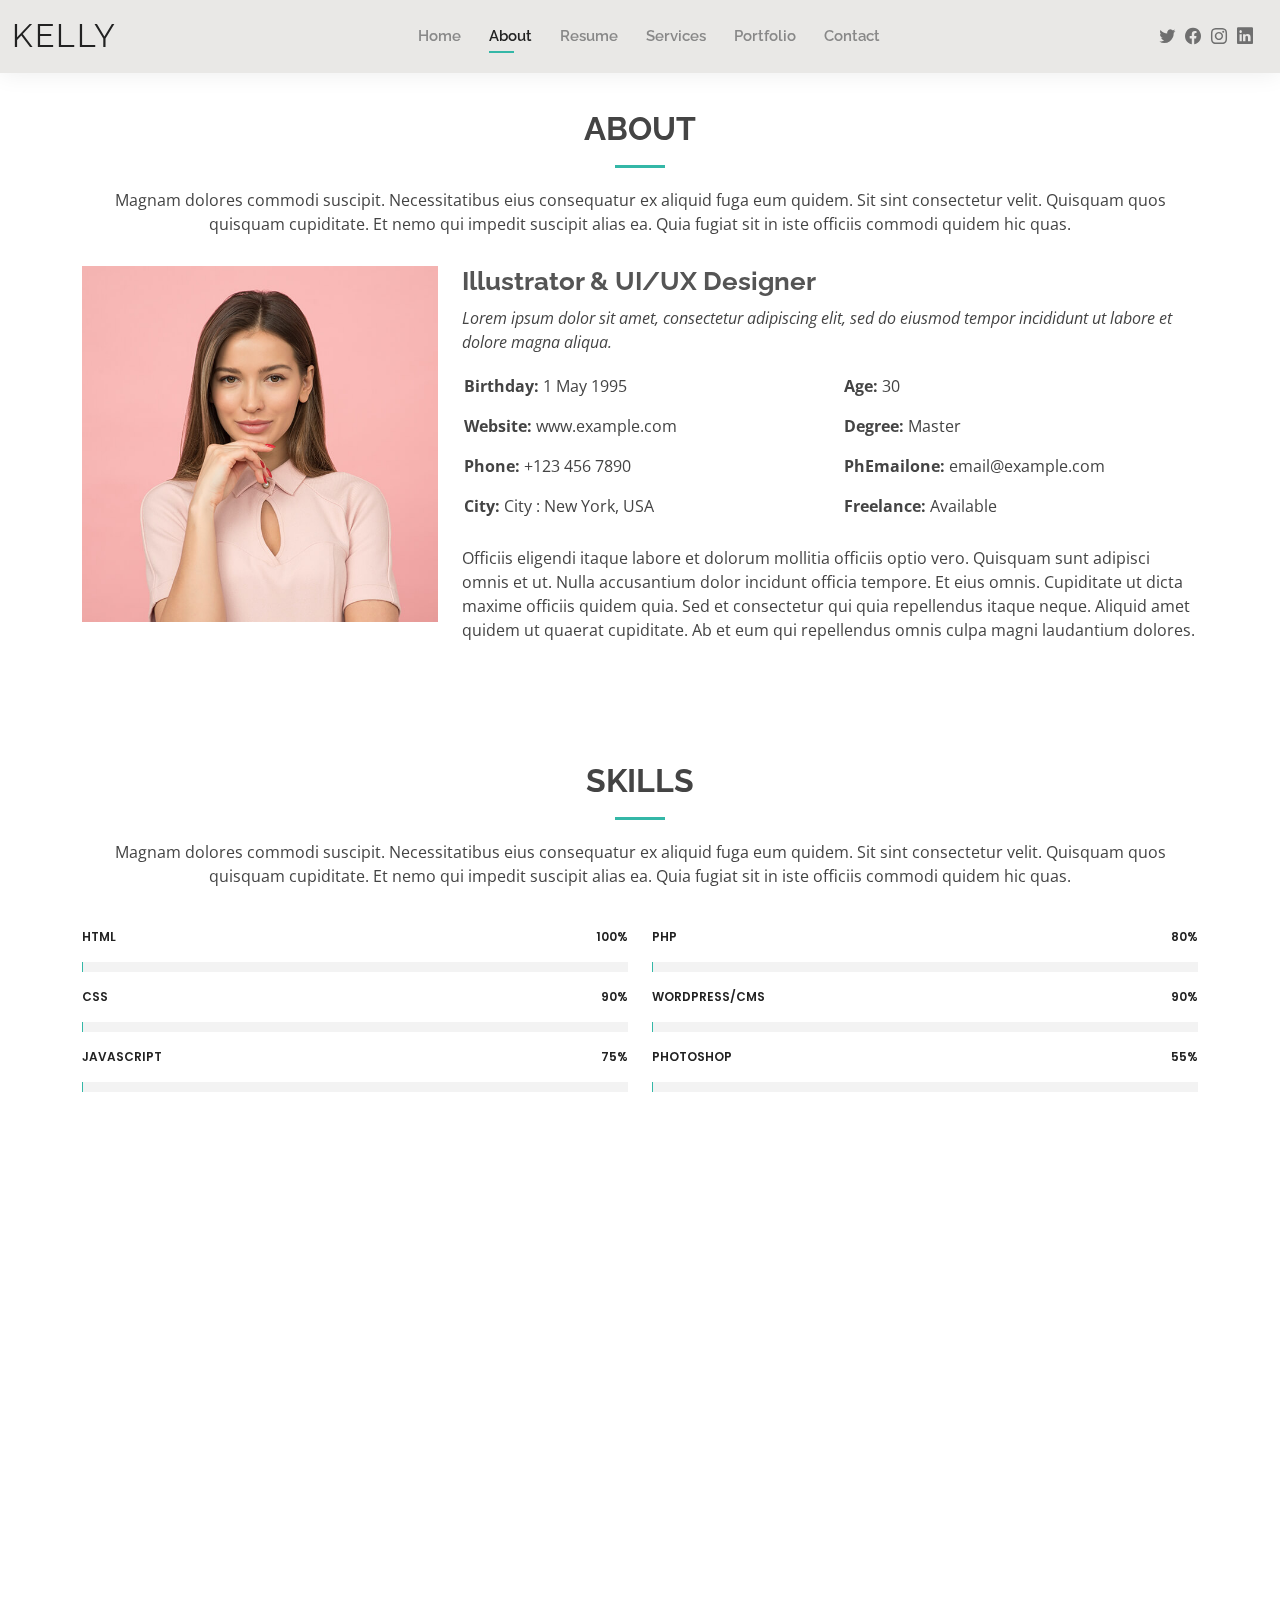
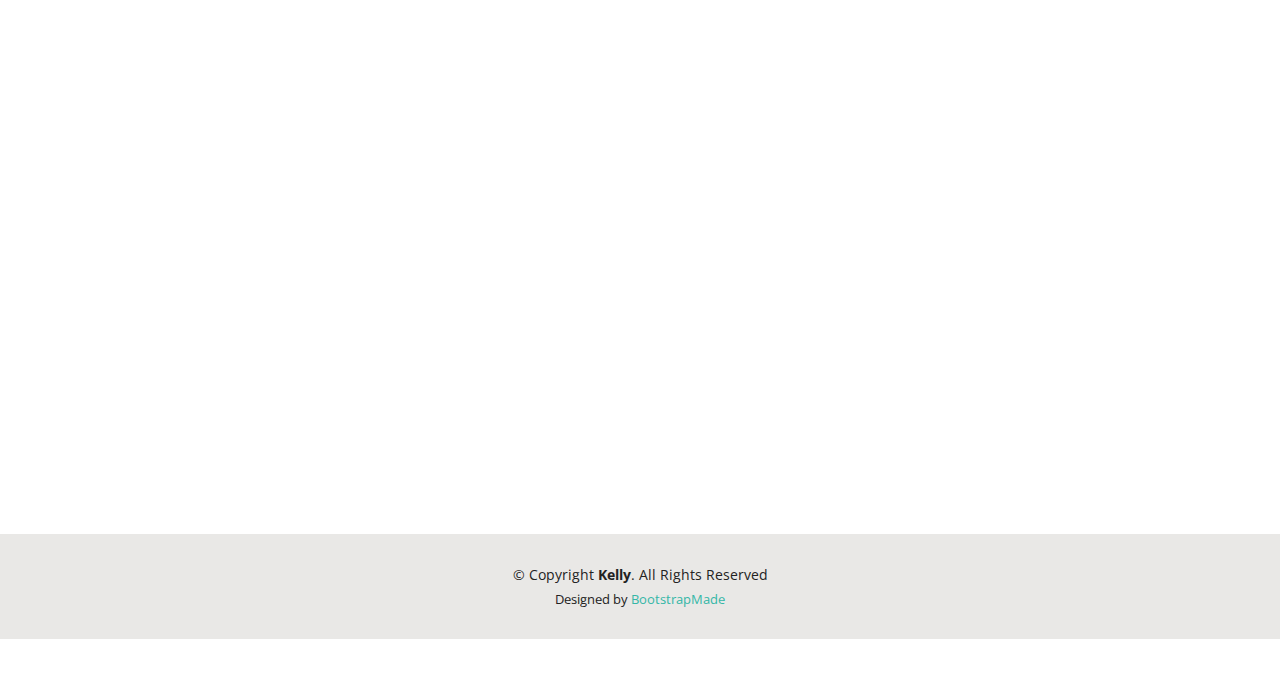
==== about.html @ 6302f12e "1" ====
<!DOCTYPE html>
<html lang="en">

<head>
  <meta charset="utf-8">
  <meta content="width=device-width, initial-scale=1.0" name="viewport">

  <title>About - Kelly Bootstrap Template</title>
  <meta content="" name="description">
  <meta content="" name="keywords">

  <!-- Favicons -->
  <link href="assets/img/favicon.png" rel="icon">
  <link href="assets/img/apple-touch-icon.png" rel="apple-touch-icon">

  <!-- Google Fonts -->
  <link href="https://fonts.googleapis.com/css?family=Open+Sans:300,300i,400,400i,600,600i,700,700i|Raleway:300,300i,400,400i,500,500i,600,600i,700,700i|Poppins:300,300i,400,400i,500,500i,600,600i,700,700i" rel="stylesheet">

  <!-- Vendor CSS Files -->
  <link href="assets/vendor/aos/aos.css" rel="stylesheet">
  <link href="assets/vendor/bootstrap/css/bootstrap.min.css" rel="stylesheet">
  <link href="assets/vendor/bootstrap-icons/bootstrap-icons.css" rel="stylesheet">
  <link href="assets/vendor/boxicons/css/boxicons.min.css" rel="stylesheet">
  <link href="assets/vendor/glightbox/css/glightbox.min.css" rel="stylesheet">
  <link href="assets/vendor/swiper/swiper-bundle.min.css" rel="stylesheet">

  <!-- Template Main CSS File -->
  <link href="assets/css/style.css" rel="stylesheet">

  <!-- =======================================================
  * Template Name: Kelly - v4.5.0
  * Template URL: https://bootstrapmade.com/kelly-free-bootstrap-cv-resume-html-template/
  * Author: BootstrapMade.com
  * License: https://bootstrapmade.com/license/
  ======================================================== -->
</head>

<body>

  <!-- ======= Header ======= -->
  <header id="header" class="fixed-top">
    <div class="container-fluid d-flex justify-content-between align-items-center">

      <h1 class="logo me-auto me-lg-0"><a href="index.html">Kelly</a></h1>
      <!-- Uncomment below if you prefer to use an image logo -->
      <!-- <a href="index.html" class="logo"><img src="assets/img/logo.png" alt="" class="img-fluid"></a>-->

      <nav id="navbar" class="navbar order-last order-lg-0">
        <ul>
          <li><a href="index.html">Home</a></li>
          <li><a class="active" href="about.html">About</a></li>
          <li><a href="resume.html">Resume</a></li>
          <li><a href="services.html">Services</a></li>
          <li><a href="portfolio.html">Portfolio</a></li>
          <li><a href="contact.html">Contact</a></li>
        </ul>
        <i class="bi bi-list mobile-nav-toggle"></i>
      </nav><!-- .navbar -->

      <div class="header-social-links">
        <a href="#" class="twitter"><i class="bi bi-twitter"></i></a>
        <a href="#" class="facebook"><i class="bi bi-facebook"></i></a>
        <a href="#" class="instagram"><i class="bi bi-instagram"></i></a>
        <a href="#" class="linkedin"><i class="bi bi-linkedin"></i></i></a>
      </div>

    </div>

  </header><!-- End Header -->

  <main id="main">

    <!-- ======= About Section ======= -->
    <section id="about" class="about">
      <div class="container" data-aos="fade-up">

        <div class="section-title">
          <h2>About</h2>
          <p>Magnam dolores commodi suscipit. Necessitatibus eius consequatur ex aliquid fuga eum quidem. Sit sint consectetur velit. Quisquam quos quisquam cupiditate. Et nemo qui impedit suscipit alias ea. Quia fugiat sit in iste officiis commodi quidem hic quas.</p>
        </div>

        <div class="row">
          <div class="col-lg-4">
            <img src="assets/img/about.jpg" class="img-fluid" alt="">
          </div>
          <div class="col-lg-8 pt-4 pt-lg-0 content">
            <h3>Illustrator &amp; UI/UX Designer</h3>
            <p class="fst-italic">
              Lorem ipsum dolor sit amet, consectetur adipiscing elit, sed do eiusmod tempor incididunt ut labore et dolore
              magna aliqua.
            </p>
            <div class="row">
              <div class="col-lg-6">
                <ul>
                  <li><i class="bi bi-rounded-right"></i> <strong>Birthday:</strong> 1 May 1995</li>
                  <li><i class="bi bi-rounded-right"></i> <strong>Website:</strong> www.example.com</li>
                  <li><i class="bi bi-rounded-right"></i> <strong>Phone:</strong> +123 456 7890</li>
                  <li><i class="bi bi-rounded-right"></i> <strong>City:</strong> City : New York, USA</li>
                </ul>
              </div>
              <div class="col-lg-6">
                <ul>
                  <li><i class="bi bi-rounded-right"></i> <strong>Age:</strong> 30</li>
                  <li><i class="bi bi-rounded-right"></i> <strong>Degree:</strong> Master</li>
                  <li><i class="bi bi-rounded-right"></i> <strong>PhEmailone:</strong> email@example.com</li>
                  <li><i class="bi bi-rounded-right"></i> <strong>Freelance:</strong> Available</li>
                </ul>
              </div>
            </div>
            <p>
              Officiis eligendi itaque labore et dolorum mollitia officiis optio vero. Quisquam sunt adipisci omnis et ut. Nulla accusantium dolor incidunt officia tempore. Et eius omnis.
              Cupiditate ut dicta maxime officiis quidem quia. Sed et consectetur qui quia repellendus itaque neque. Aliquid amet quidem ut quaerat cupiditate. Ab et eum qui repellendus omnis culpa magni laudantium dolores.
            </p>
          </div>
        </div>

      </div>
    </section><!-- End About Section -->

    <!-- ======= Skills Section ======= -->
    <section id="skills" class="skills">
      <div class="container" data-aos="fade-up">

        <div class="section-title">
          <h2>Skills</h2>
          <p>Magnam dolores commodi suscipit. Necessitatibus eius consequatur ex aliquid fuga eum quidem. Sit sint consectetur velit. Quisquam quos quisquam cupiditate. Et nemo qui impedit suscipit alias ea. Quia fugiat sit in iste officiis commodi quidem hic quas.</p>
        </div>

        <div class="row skills-content">

          <div class="col-lg-6">

            <div class="progress">
              <span class="skill">HTML <i class="val">100%</i></span>
              <div class="progress-bar-wrap">
                <div class="progress-bar" role="progressbar" aria-valuenow="100" aria-valuemin="0" aria-valuemax="100"></div>
              </div>
            </div>

            <div class="progress">
              <span class="skill">CSS <i class="val">90%</i></span>
              <div class="progress-bar-wrap">
                <div class="progress-bar" role="progressbar" aria-valuenow="90" aria-valuemin="0" aria-valuemax="100"></div>
              </div>
            </div>

            <div class="progress">
              <span class="skill">JavaScript <i class="val">75%</i></span>
              <div class="progress-bar-wrap">
                <div class="progress-bar" role="progressbar" aria-valuenow="75" aria-valuemin="0" aria-valuemax="100"></div>
              </div>
            </div>

          </div>

          <div class="col-lg-6">

            <div class="progress">
              <span class="skill">PHP <i class="val">80%</i></span>
              <div class="progress-bar-wrap">
                <div class="progress-bar" role="progressbar" aria-valuenow="80" aria-valuemin="0" aria-valuemax="100"></div>
              </div>
            </div>

            <div class="progress">
              <span class="skill">WordPress/CMS <i class="val">90%</i></span>
              <div class="progress-bar-wrap">
                <div class="progress-bar" role="progressbar" aria-valuenow="90" aria-valuemin="0" aria-valuemax="100"></div>
              </div>
            </div>

            <div class="progress">
              <span class="skill">Photoshop <i class="val">55%</i></span>
              <div class="progress-bar-wrap">
                <div class="progress-bar" role="progressbar" aria-valuenow="55" aria-valuemin="0" aria-valuemax="100"></div>
              </div>
            </div>

          </div>

        </div>

      </div>
    </section><!-- End Skills Section -->

    <!-- ======= Facts Section ======= -->
    <section id="facts" class="facts">
      <div class="container" data-aos="fade-up">

        <div class="section-title">
          <h2>Facts</h2>
          <p>Magnam dolores commodi suscipit. Necessitatibus eius consequatur ex aliquid fuga eum quidem. Sit sint consectetur velit. Quisquam quos quisquam cupiditate. Et nemo qui impedit suscipit alias ea. Quia fugiat sit in iste officiis commodi quidem hic quas.</p>
        </div>

        <div class="row counters">

          <div class="col-lg-3 col-6 text-center">
            <span data-purecounter-start="0" data-purecounter-end="232" data-purecounter-duration="1" class="purecounter"></span>
            <p>Clients</p>
          </div>

          <div class="col-lg-3 col-6 text-center">
            <span data-purecounter-start="0" data-purecounter-end="521" data-purecounter-duration="1" class="purecounter"></span>
            <p>Projects</p>
          </div>

          <div class="col-lg-3 col-6 text-center">
            <span data-purecounter-start="0" data-purecounter-end="1463" data-purecounter-duration="1" class="purecounter"></span>
            <p>Hours Of Support</p>
          </div>

          <div class="col-lg-3 col-6 text-center">
            <span data-purecounter-start="0" data-purecounter-end="15" data-purecounter-duration="1" class="purecounter"></span>
            <p>Hard Workers</p>
          </div>

        </div>

      </div>
    </section><!-- End Facts Section -->

    <!-- ======= Testimonials Section ======= -->
    <section id="testimonials" class="testimonials">
      <div class="container" data-aos="fade-up">

        <div class="section-title">
          <h2>Testimonials</h2>
          <p>Magnam dolores commodi suscipit. Necessitatibus eius consequatur ex aliquid fuga eum quidem. Sit sint consectetur velit. Quisquam quos quisquam cupiditate. Et nemo qui impedit suscipit alias ea. Quia fugiat sit in iste officiis commodi quidem hic quas.</p>
        </div>

        <div class="testimonials-slider swiper" data-aos="fade-up" data-aos-delay="100">
          <div class="swiper-wrapper">

            <div class="swiper-slide">
              <div class="testimonial-item">
                <img src="assets/img/testimonials/testimonials-1.jpg" class="testimonial-img" alt="">
                <h3>Saul Goodman</h3>
                <h4>Ceo &amp; Founder</h4>
                <p>
                  <i class="bx bxs-quote-alt-left quote-icon-left"></i>
                  Proin iaculis purus consequat sem cure digni ssim donec porttitora entum suscipit rhoncus. Accusantium quam, ultricies eget id, aliquam eget nibh et. Maecen aliquam, risus at semper.
                  <i class="bx bxs-quote-alt-right quote-icon-right"></i>
                </p>
              </div>
            </div><!-- End testimonial item -->

            <div class="swiper-slide">
              <div class="testimonial-item">
                <img src="assets/img/testimonials/testimonials-2.jpg" class="testimonial-img" alt="">
                <h3>Sara Wilsson</h3>
                <h4>Designer</h4>
                <p>
                  <i class="bx bxs-quote-alt-left quote-icon-left"></i>
                  Export tempor illum tamen malis malis eram quae irure esse labore quem cillum quid cillum eram malis quorum velit fore eram velit sunt aliqua noster fugiat irure amet legam anim culpa.
                  <i class="bx bxs-quote-alt-right quote-icon-right"></i>
                </p>
              </div>
            </div><!-- End testimonial item -->

            <div class="swiper-slide">
              <div class="testimonial-item">
                <img src="assets/img/testimonials/testimonials-3.jpg" class="testimonial-img" alt="">
                <h3>Jena Karlis</h3>
                <h4>Store Owner</h4>
                <p>
                  <i class="bx bxs-quote-alt-left quote-icon-left"></i>
                  Enim nisi quem export duis labore cillum quae magna enim sint quorum nulla quem veniam duis minim tempor labore quem eram duis noster aute amet eram fore quis sint minim.
                  <i class="bx bxs-quote-alt-right quote-icon-right"></i>
                </p>
              </div>
            </div><!-- End testimonial item -->

            <div class="swiper-slide">
              <div class="testimonial-item">
                <img src="assets/img/testimonials/testimonials-4.jpg" class="testimonial-img" alt="">
                <h3>Matt Brandon</h3>
                <h4>Freelancer</h4>
                <p>
                  <i class="bx bxs-quote-alt-left quote-icon-left"></i>
                  Fugiat enim eram quae cillum dolore dolor amet nulla culpa multos export minim fugiat minim velit minim dolor enim duis veniam ipsum anim magna sunt elit fore quem dolore labore illum veniam.
                  <i class="bx bxs-quote-alt-right quote-icon-right"></i>
                </p>
              </div>
            </div><!-- End testimonial item -->

            <div class="swiper-slide">
              <div class="testimonial-item">
                <img src="assets/img/testimonials/testimonials-5.jpg" class="testimonial-img" alt="">
                <h3>John Larson</h3>
                <h4>Entrepreneur</h4>
                <p>
                  <i class="bx bxs-quote-alt-left quote-icon-left"></i>
                  Quis quorum aliqua sint quem legam fore sunt eram irure aliqua veniam tempor noster veniam enim culpa labore duis sunt culpa nulla illum cillum fugiat legam esse veniam culpa fore nisi cillum quid.
                  <i class="bx bxs-quote-alt-right quote-icon-right"></i>
                </p>
              </div>
            </div><!-- End testimonial item -->

          </div>
          <div class="swiper-pagination"></div>
        </div>

      </div>
    </section><!-- End Testimonials Section -->

  </main><!-- End #main -->

  <!-- ======= Footer ======= -->
  <footer id="footer">
    <div class="container">
      <div class="copyright">
        &copy; Copyright <strong><span>Kelly</span></strong>. All Rights Reserved
      </div>
      <div class="credits">
        <!-- All the links in the footer should remain intact. -->
        <!-- You can delete the links only if you purchased the pro version. -->
        <!-- Licensing information: https://bootstrapmade.com/license/ -->
        <!-- Purchase the pro version with working PHP/AJAX contact form: https://bootstrapmade.com/kelly-free-bootstrap-cv-resume-html-template/ -->
        Designed by <a href="https://bootstrapmade.com/">BootstrapMade</a>
      </div>
    </div>
  </footer><!-- End  Footer -->

  <div id="preloader"></div>
  <a href="#" class="back-to-top d-flex align-items-center justify-content-center"><i class="bi bi-arrow-up-short"></i></a>

  <!-- Vendor JS Files -->
  <script src="assets/vendor/aos/aos.js"></script>
  <script src="assets/vendor/bootstrap/js/bootstrap.bundle.min.js"></script>
  <script src="assets/vendor/glightbox/js/glightbox.min.js"></script>
  <script src="assets/vendor/isotope-layout/isotope.pkgd.min.js"></script>
  <script src="assets/vendor/php-email-form/validate.js"></script>
  <script src="assets/vendor/purecounter/purecounter.js"></script>
  <script src="assets/vendor/swiper/swiper-bundle.min.js"></script>
  <script src="assets/vendor/waypoints/noframework.waypoints.js"></script>

  <!-- Template Main JS File -->
  <script src="assets/js/main.js"></script>

</body>

</html>
---- assets/css/style.css ----
/**
* Template Name: Kelly - v4.5.0
* Template URL: https://bootstrapmade.com/kelly-free-bootstrap-cv-resume-html-template/
* Author: BootstrapMade.com
* License: https://bootstrapmade.com/license/
*/

/*--------------------------------------------------------------
# General
--------------------------------------------------------------*/
body {
  font-family: "Open Sans", sans-serif;
  color: #444444;
}

a {
  color: #34b7a7;
  text-decoration: none;
}

a:hover {
  color: #51cdbe;
  text-decoration: none;
}

h1, h2, h3, h4, h5, h6 {
  font-family: "Raleway", sans-serif;
}

#main {
  margin-top: 50px;
}
@media (max-width: 992px) {
  #main {
    margin-top: 30px;
  }
}

/*--------------------------------------------------------------
# Preloader
--------------------------------------------------------------*/
#preloader {
  position: fixed;
  top: 0;
  left: 0;
  right: 0;
  bottom: 0;
  z-index: 9999;
  overflow: hidden;
  background: #fff;
}

#preloader:before {
  content: "";
  position: fixed;
  top: calc(50% - 30px);
  left: calc(50% - 30px);
  border: 6px solid #34b7a7;
  border-top-color: #dcf5f2;
  border-radius: 50%;
  width: 60px;
  height: 60px;
  -webkit-animation: animate-preloader 1s linear infinite;
  animation: animate-preloader 1s linear infinite;
}

@-webkit-keyframes animate-preloader {
  0% {
    transform: rotate(0deg);
  }
  100% {
    transform: rotate(360deg);
  }
}

@keyframes animate-preloader {
  0% {
    transform: rotate(0deg);
  }
  100% {
    transform: rotate(360deg);
  }
}
/*--------------------------------------------------------------
# Back to top button
--------------------------------------------------------------*/
.back-to-top {
  position: fixed;
  visibility: hidden;
  opacity: 0;
  right: 15px;
  bottom: 15px;
  z-index: 996;
  background: #34b7a7;
  width: 40px;
  height: 40px;
  border-radius: 50px;
  transition: all 0.4s;
}
.back-to-top i {
  font-size: 24px;
  color: #fff;
  line-height: 0;
}
.back-to-top:hover {
  background: #49cbbb;
  color: #fff;
}
.back-to-top.active {
  visibility: visible;
  opacity: 1;
}

/*--------------------------------------------------------------
# Header
--------------------------------------------------------------*/
#header {
  background: #e9e8e6;
  box-shadow: 0px 0px 25px 0 rgba(0, 0, 0, 0.08);
  z-index: 997;
  padding: 15px 0;
}
#header .logo {
  font-size: 32px;
  margin: 0;
  padding: 0;
  line-height: 1;
  font-weight: 400;
  letter-spacing: 2px;
  text-transform: uppercase;
}
#header .logo a {
  color: #222222;
}
#header .logo img {
  max-height: 40px;
}
@media (max-width: 992px) {
  #header .logo {
    font-size: 28px;
  }
}

/*--------------------------------------------------------------
# Header Social Links
--------------------------------------------------------------*/
.header-social-links {
  padding-right: 15px;
}
.header-social-links a {
  color: #6f6f6f;
  padding-left: 6px;
  display: inline-block;
  line-height: 0px;
  transition: 0.3s;
  font-size: 16px;
}
.header-social-links a:hover {
  color: #34b7a7;
}

/*--------------------------------------------------------------
# Navigation Menu
--------------------------------------------------------------*/
/**
* Desktop Navigation 
*/
.navbar {
  padding: 0;
}
.navbar ul {
  margin: 0;
  padding: 0;
  display: flex;
  list-style: none;
  align-items: center;
}
.navbar li {
  position: relative;
  padding: 10px 0 10px 28px;
}
.navbar a, .navbar a:focus {
  display: flex;
  align-items: center;
  justify-content: space-between;
  font-family: "Raleway", sans-serif;
  font-size: 15px;
  font-weight: 600;
  color: #888888;
  white-space: nowrap;
  transition: 0.3s;
  position: relative;
}
.navbar a i, .navbar a:focus i {
  font-size: 12px;
  line-height: 0;
  margin-left: 5px;
}
.navbar > ul > li > a:before {
  content: "";
  position: absolute;
  width: 0;
  height: 2px;
  bottom: -5px;
  left: 0;
  background-color: #34b7a7;
  visibility: hidden;
  width: 0px;
  transition: all 0.3s ease-in-out 0s;
}
.navbar a:hover:before, .navbar li:hover > a:before, .navbar .active:before {
  visibility: visible;
  width: 25px;
}
.navbar a:hover, .navbar .active, .navbar .active:focus, .navbar li:hover > a {
  color: #222222;
}
.navbar .dropdown ul {
  display: block;
  position: absolute;
  left: 14px;
  top: calc(100% + 30px);
  margin: 0;
  padding: 10px 0;
  z-index: 99;
  opacity: 0;
  visibility: hidden;
  background: #fff;
  box-shadow: 0px 0px 30px rgba(127, 137, 161, 0.25);
  transition: 0.3s;
  border-radius: 4px;
}
.navbar .dropdown ul li {
  min-width: 200px;
  padding: 0;
}
.navbar .dropdown ul a {
  padding: 10px 20px;
  font-size: 15px;
  text-transform: none;
  font-weight: 600;
}
.navbar .dropdown ul a i {
  font-size: 12px;
}
.navbar .dropdown ul a:hover, .navbar .dropdown ul .active:hover, .navbar .dropdown ul li:hover > a {
  color: #34b7a7;
}
.navbar .dropdown:hover > ul {
  opacity: 1;
  top: 100%;
  visibility: visible;
}
.navbar .dropdown .dropdown ul {
  top: 0;
  left: calc(100% - 30px);
  visibility: hidden;
}
.navbar .dropdown .dropdown:hover > ul {
  opacity: 1;
  top: 0;
  left: 100%;
  visibility: visible;
}
@media (max-width: 1366px) {
  .navbar .dropdown .dropdown ul {
    left: -90%;
  }
  .navbar .dropdown .dropdown:hover > ul {
    left: -100%;
  }
}

/**
* Mobile Navigation 
*/
.mobile-nav-toggle {
  color: #222222;
  font-size: 28px;
  cursor: pointer;
  display: none;
  line-height: 0;
  transition: 0.5s;
}
.mobile-nav-toggle.bi-x {
  color: #fff;
}

@media (max-width: 991px) {
  .mobile-nav-toggle {
    display: block;
  }

  .navbar ul {
    display: none;
  }
}
.navbar-mobile {
  position: fixed;
  overflow: hidden;
  top: 0;
  right: 0;
  left: 0;
  bottom: 0;
  background: rgba(9, 9, 9, 0.9);
  transition: 0.3s;
  z-index: 999;
}
.navbar-mobile .mobile-nav-toggle {
  position: absolute;
  top: 15px;
  right: 15px;
}
.navbar-mobile ul {
  display: block;
  position: absolute;
  top: 55px;
  right: 15px;
  bottom: 15px;
  left: 15px;
  padding: 10px 0;
  border-radius: 10px;
  background-color: #fff;
  overflow-y: auto;
  transition: 0.3s;
}
.navbar-mobile a, .navbar-mobile a:focus {
  font-size: 15px;
  padding-right: 15px;
  color: #222222;
}
.navbar-mobile a:hover, .navbar-mobile .active, .navbar-mobile li:hover > a {
  color: #34b7a7;
}
.navbar-mobile .getstarted, .navbar-mobile .getstarted:focus {
  margin: 15px;
}
.navbar-mobile .dropdown ul {
  position: static;
  display: none;
  margin: 10px 20px;
  padding: 10px 0;
  z-index: 99;
  opacity: 1;
  visibility: visible;
  background: #fff;
  box-shadow: 0px 0px 30px rgba(127, 137, 161, 0.25);
}
.navbar-mobile .dropdown ul li {
  min-width: 200px;
}
.navbar-mobile .dropdown ul a {
  padding: 10px 20px;
}
.navbar-mobile .dropdown ul a i {
  font-size: 12px;
}
.navbar-mobile .dropdown ul a:hover, .navbar-mobile .dropdown ul .active:hover, .navbar-mobile .dropdown ul li:hover > a {
  color: #34b7a7;
}
.navbar-mobile .dropdown > .dropdown-active {
  display: block;
}

/*--------------------------------------------------------------
# Hero Section
--------------------------------------------------------------*/
#hero {
  width: 100%;
  height: 100vh;
  background: url("../img/hero-bg.jpg") top right;
  background-size: cover;
}
#hero .container {
  padding-top: 70px;
  position: relative;
}
@media (max-width: 992px) {
  #hero .container {
    padding-top: 58px;
  }
}
#hero h1 {
  margin: 0;
  font-size: 48px;
  font-weight: 700;
  line-height: 56px;
  color: #222222;
}
#hero h2 {
  color: #6f6f6f;
  margin: 10px 0 0 0;
  font-size: 22px;
}
#hero .btn-about {
  font-family: "Raleway", sans-serif;
  text-transform: uppercase;
  font-weight: 600;
  font-size: 12px;
  letter-spacing: 1px;
  display: inline-block;
  padding: 12px 40px;
  border-radius: 50px;
  transition: 0.5s;
  margin-top: 30px;
  color: #fff;
  background: #34b7a7;
}
#hero .btn-about:hover {
  background: #3dc8b7;
}
@media (min-width: 1024px) {
  #hero {
    background-attachment: fixed;
  }
}
@media (max-width: 992px) {
  #hero:before {
    content: "";
    background: rgba(255, 255, 255, 0.8);
    position: absolute;
    bottom: 0;
    top: 0;
    left: 0;
    right: 0;
  }
  #hero h1 {
    font-size: 28px;
    line-height: 36px;
  }
  #hero h2 {
    font-size: 18px;
    line-height: 24px;
  }
}

/*--------------------------------------------------------------
# Sections General
--------------------------------------------------------------*/
section {
  padding: 60px 0;
}

.section-bg {
  background-color: #e7f8f6;
}

.section-title {
  text-align: center;
  padding-bottom: 30px;
}
.section-title h2 {
  font-size: 32px;
  font-weight: bold;
  text-transform: uppercase;
  margin-bottom: 20px;
  padding-bottom: 20px;
  position: relative;
}
.section-title h2::after {
  content: "";
  position: absolute;
  display: block;
  width: 50px;
  height: 3px;
  background: #34b7a7;
  bottom: 0;
  left: calc(50% - 25px);
}
.section-title p {
  margin-bottom: 0;
}

/*--------------------------------------------------------------
# Cta
--------------------------------------------------------------*/
.cta {
  background: linear-gradient(rgba(0, 0, 0, 0.6), rgba(0, 0, 0, 0.6)), url("../img/bg-1.jpg") fixed center center;
  background-size: cover;
  padding: 80px 0;
}
.cta h3 {
  color: #fff;
  font-size: 28px;
  font-weight: 700;
}
.cta p {
  color: #fff;
}
.cta .cta-btn {
  font-family: "Raleway", sans-serif;
  text-transform: uppercase;
  font-weight: 500;
  font-size: 16px;
  letter-spacing: 1px;
  display: inline-block;
  padding: 8px 20px;
  border-radius: 2px;
  transition: 0.5s;
  margin: 10px;
  border: 2px solid #fff;
  color: #fff;
}
.cta .cta-btn:hover {
  background: #34b7a7;
  border: 2px solid #34b7a7;
}
@media (max-width: 1024px) {
  .cta {
    background-attachment: scroll;
  }
}
@media (min-width: 769px) {
  .cta .cta-btn-container {
    display: flex;
    align-items: center;
    justify-content: flex-end;
  }
}

/*--------------------------------------------------------------
# About
--------------------------------------------------------------*/
.about .content h3 {
  font-weight: 700;
  font-size: 26px;
  color: #555555;
}
.about .content ul {
  list-style: none;
  padding: 0;
}
.about .content ul li {
  padding-bottom: 10px;
}
.about .content ul i {
  font-size: 20px;
  padding-right: 2px;
  color: #34b7a7;
}
.about .content p:last-child {
  margin-bottom: 0;
}

/*--------------------------------------------------------------
# Skills
--------------------------------------------------------------*/
.skills .progress {
  height: 60px;
  display: block;
  background: none;
  border-radius: 0;
}
.skills .progress .skill {
  padding: 10px 0;
  margin: 0 0 6px 0;
  text-transform: uppercase;
  display: block;
  font-weight: 600;
  font-family: "Poppins", sans-serif;
  color: #222222;
}
.skills .progress .skill .val {
  float: right;
  font-style: normal;
}
.skills .progress-bar-wrap {
  background: #f3f3f3;
}
.skills .progress-bar {
  width: 1px;
  height: 10px;
  transition: 0.9s;
  background-color: #34b7a7;
}

/*--------------------------------------------------------------
# Facts
--------------------------------------------------------------*/
.facts .counters span {
  font-size: 48px;
  display: block;
  color: #34b7a7;
}
.facts .counters p {
  padding: 0;
  margin: 0 0 20px 0;
  font-family: "Raleway", sans-serif;
  font-size: 14px;
}

/*--------------------------------------------------------------
# Testimonials
--------------------------------------------------------------*/
.testimonials .section-header {
  margin-bottom: 40px;
}
.testimonials .testimonials-carousel, .testimonials .testimonials-slider {
  overflow: hidden;
}
.testimonials .testimonial-item {
  text-align: center;
}
.testimonials .testimonial-item .testimonial-img {
  width: 120px;
  border-radius: 50%;
  border: 4px solid #fff;
  margin: 0 auto;
}
.testimonials .testimonial-item h3 {
  font-size: 20px;
  font-weight: bold;
  margin: 10px 0 5px 0;
  color: #111;
}
.testimonials .testimonial-item h4 {
  font-size: 14px;
  color: #999;
  margin: 0 0 15px 0;
}
.testimonials .testimonial-item .quote-icon-left, .testimonials .testimonial-item .quote-icon-right {
  color: #c8efea;
  font-size: 26px;
}
.testimonials .testimonial-item .quote-icon-left {
  display: inline-block;
  left: -5px;
  position: relative;
}
.testimonials .testimonial-item .quote-icon-right {
  display: inline-block;
  right: -5px;
  position: relative;
  top: 10px;
}
.testimonials .testimonial-item p {
  font-style: italic;
  margin: 0 auto 15px auto;
}
@media (min-width: 992px) {
  .testimonials .testimonial-item p {
    width: 80%;
  }
}
.testimonials .swiper-pagination {
  margin-top: 20px;
  position: relative;
}
.testimonials .swiper-pagination .swiper-pagination-bullet {
  width: 12px;
  height: 12px;
  background-color: #fff;
  opacity: 1;
  border: 1px solid #34b7a7;
}
.testimonials .swiper-pagination .swiper-pagination-bullet-active {
  background-color: #34b7a7;
}

/*--------------------------------------------------------------
# Resume
--------------------------------------------------------------*/
.resume .resume-title {
  font-size: 26px;
  font-weight: 400;
  margin-top: 20px;
  margin-bottom: 20px;
  color: #222222;
}
.resume .resume-item {
  padding: 0 0 20px 20px;
  margin-top: -2px;
  border-left: 2px solid #34b7a7;
  position: relative;
}
.resume .resume-item h4 {
  line-height: 18px;
  font-size: 18px;
  font-weight: 600;
  font-family: "Poppins", sans-serif;
  color: #1d685f;
  margin-bottom: 10px;
}
.resume .resume-item h5 {
  font-size: 16px;
  background: #effbf9;
  padding: 5px 15px;
  display: inline-block;
  font-weight: 600;
  margin-bottom: 10px;
  color: #34b7a7;
}
.resume .resume-item ul {
  padding-left: 20px;
}
.resume .resume-item ul li {
  padding-bottom: 10px;
}
.resume .resume-item:last-child {
  padding-bottom: 0;
}
.resume .resume-item::before {
  content: "";
  position: absolute;
  width: 16px;
  height: 16px;
  border-radius: 50px;
  left: -9px;
  top: 0;
  background: #fff;
  border: 2px solid #34b7a7;
}

/*--------------------------------------------------------------
# Services
--------------------------------------------------------------*/
.services .icon-box {
  text-align: center;
  padding: 70px 20px 80px 20px;
  transition: all ease-in-out 0.3s;
  background: #fff;
  box-shadow: 0px 0 35px 0 rgba(0, 0, 0, 0.08);
}
.services .icon-box .icon {
  margin: 0 auto;
  width: 100px;
  height: 100px;
  display: flex;
  align-items: center;
  justify-content: center;
  transition: ease-in-out 0.3s;
  position: relative;
}
.services .icon-box .icon i {
  font-size: 36px;
  transition: 0.5s;
  position: relative;
}
.services .icon-box .icon svg {
  position: absolute;
  top: 0;
  left: 0;
}
.services .icon-box .icon svg path {
  transition: 0.5s;
  fill: #f5f5f5;
}
.services .icon-box h4 {
  font-weight: 600;
  margin: 10px 0 15px 0;
  font-size: 22px;
}
.services .icon-box h4 a {
  color: #222222;
  transition: ease-in-out 0.3s;
}
.services .icon-box p {
  line-height: 24px;
  font-size: 14px;
  margin-bottom: 0;
}
.services .iconbox-blue i {
  color: #47aeff;
}
.services .iconbox-blue:hover .icon i {
  color: #fff;
}
.services .iconbox-blue:hover .icon path {
  fill: #47aeff;
}
.services .iconbox-orange i {
  color: #ffa76e;
}
.services .iconbox-orange:hover .icon i {
  color: #fff;
}
.services .iconbox-orange:hover .icon path {
  fill: #ffa76e;
}
.services .iconbox-pink i {
  color: #e80368;
}
.services .iconbox-pink:hover .icon i {
  color: #fff;
}
.services .iconbox-pink:hover .icon path {
  fill: #e80368;
}
.services .iconbox-yellow i {
  color: #ffbb2c;
}
.services .iconbox-yellow:hover .icon i {
  color: #fff;
}
.services .iconbox-yellow:hover .icon path {
  fill: #ffbb2c;
}
.services .iconbox-red i {
  color: #ff5828;
}
.services .iconbox-red:hover .icon i {
  color: #fff;
}
.services .iconbox-red:hover .icon path {
  fill: #ff5828;
}
.services .iconbox-teal i {
  color: #11dbcf;
}
.services .iconbox-teal:hover .icon i {
  color: #fff;
}
.services .iconbox-teal:hover .icon path {
  fill: #11dbcf;
}

/*--------------------------------------------------------------
# Portfolio
--------------------------------------------------------------*/
.portfolio .portfolio-item {
  margin-bottom: 30px;
}
.portfolio #portfolio-flters {
  padding: 0;
  margin: 0 auto 20px auto;
  list-style: none;
  text-align: center;
}
.portfolio #portfolio-flters li {
  cursor: pointer;
  display: inline-block;
  padding: 8px 16px 10px 16px;
  font-size: 13px;
  font-weight: 500;
  line-height: 1;
  text-transform: uppercase;
  color: #444444;
  margin-bottom: 5px;
  transition: all 0.3s ease-in-out;
  border-radius: 50px;
}
.portfolio #portfolio-flters li:hover, .portfolio #portfolio-flters li.filter-active {
  color: #fff;
  background: #34b7a7;
}
.portfolio #portfolio-flters li:last-child {
  margin-right: 0;
}
.portfolio .portfolio-wrap {
  transition: 0.3s;
  position: relative;
  overflow: hidden;
  z-index: 1;
  background: rgba(34, 34, 34, 0.6);
}
.portfolio .portfolio-wrap::before {
  content: "";
  background: rgba(34, 34, 34, 0.6);
  position: absolute;
  left: 0;
  right: 0;
  top: 0;
  bottom: 0;
  transition: all ease-in-out 0.3s;
  z-index: 2;
  opacity: 0;
}
.portfolio .portfolio-wrap img {
  transition: all ease-in-out 0.3s;
}
.portfolio .portfolio-wrap .portfolio-info {
  opacity: 0;
  position: absolute;
  top: 0;
  left: 0;
  right: 0;
  bottom: 0;
  z-index: 3;
  transition: all ease-in-out 0.3s;
  display: flex;
  flex-direction: column;
  justify-content: flex-end;
  align-items: flex-start;
  padding: 20px;
}
.portfolio .portfolio-wrap .portfolio-info h4 {
  font-size: 20px;
  color: #fff;
  font-weight: 600;
}
.portfolio .portfolio-wrap .portfolio-info p {
  color: rgba(255, 255, 255, 0.7);
  font-size: 14px;
  text-transform: uppercase;
  padding: 0;
  margin: 0;
  font-style: italic;
}
.portfolio .portfolio-wrap .portfolio-links {
  text-align: center;
  z-index: 4;
}
.portfolio .portfolio-wrap .portfolio-links a {
  color: #fff;
  margin: 0 5px 0 0;
  font-size: 28px;
  display: inline-block;
  transition: 0.3s;
}
.portfolio .portfolio-wrap .portfolio-links a:hover {
  color: #78d9cd;
}
.portfolio .portfolio-wrap:hover::before {
  opacity: 1;
}
.portfolio .portfolio-wrap:hover img {
  transform: scale(1.2);
}
.portfolio .portfolio-wrap:hover .portfolio-info {
  opacity: 1;
}

/*--------------------------------------------------------------
# Portfolio Details
--------------------------------------------------------------*/
.portfolio-details {
  padding-top: 0;
}
.portfolio-details .portfolio-details-slider img {
  width: 100%;
}
.portfolio-details .portfolio-details-slider .swiper-pagination {
  margin-top: 20px;
  position: relative;
}
.portfolio-details .portfolio-details-slider .swiper-pagination .swiper-pagination-bullet {
  width: 12px;
  height: 12px;
  background-color: #fff;
  opacity: 1;
  border: 1px solid #34b7a7;
}
.portfolio-details .portfolio-details-slider .swiper-pagination .swiper-pagination-bullet-active {
  background-color: #34b7a7;
}
.portfolio-details .portfolio-info {
  padding: 30px;
  box-shadow: 0px 0 30px rgba(34, 34, 34, 0.08);
}
.portfolio-details .portfolio-info h3 {
  font-size: 22px;
  font-weight: 700;
  margin-bottom: 20px;
  padding-bottom: 20px;
  border-bottom: 1px solid #eee;
}
.portfolio-details .portfolio-info ul {
  list-style: none;
  padding: 0;
  font-size: 15px;
}
.portfolio-details .portfolio-info ul li + li {
  margin-top: 10px;
}
.portfolio-details .portfolio-description {
  padding-top: 30px;
}
.portfolio-details .portfolio-description h2 {
  font-size: 26px;
  font-weight: 700;
  margin-bottom: 20px;
}
.portfolio-details .portfolio-description p {
  padding: 0;
}

/*--------------------------------------------------------------
# Contact
--------------------------------------------------------------*/
.contact .info {
  width: 100%;
  background: #fff;
}
.contact .info i {
  font-size: 20px;
  color: #34b7a7;
  float: left;
  width: 44px;
  height: 44px;
  background: #effbf9;
  display: flex;
  justify-content: center;
  align-items: center;
  border-radius: 50px;
  transition: all 0.3s ease-in-out;
}
.contact .info h4 {
  padding: 0 0 0 60px;
  font-size: 22px;
  font-weight: 600;
  margin-bottom: 5px;
  color: #222222;
}
.contact .info p {
  padding: 0 0 0 60px;
  margin-bottom: 0;
  font-size: 14px;
  color: #555555;
}
.contact .info .email, .contact .info .phone {
  margin-top: 40px;
}
.contact .info .email:hover i, .contact .info .address:hover i, .contact .info .phone:hover i {
  background: #34b7a7;
  color: #fff;
}
.contact .php-email-form {
  width: 100%;
  background: #fff;
}
.contact .php-email-form .form-group {
  padding-bottom: 8px;
}
.contact .php-email-form .error-message {
  display: none;
  color: #fff;
  background: #ed3c0d;
  text-align: center;
  padding: 15px;
  font-weight: 600;
}
.contact .php-email-form .sent-message {
  display: none;
  color: #fff;
  background: #18d26e;
  text-align: center;
  padding: 15px;
  font-weight: 600;
}
.contact .php-email-form .loading {
  display: none;
  background: #fff;
  text-align: center;
  padding: 15px;
}
.contact .php-email-form .loading:before {
  content: "";
  display: inline-block;
  border-radius: 50%;
  width: 24px;
  height: 24px;
  margin: 0 10px -6px 0;
  border: 3px solid #18d26e;
  border-top-color: #eee;
  -webkit-animation: animate-loading 1s linear infinite;
  animation: animate-loading 1s linear infinite;
}
.contact .php-email-form input, .contact .php-email-form textarea {
  border-radius: 4px;
  box-shadow: none;
  font-size: 14px;
}
.contact .php-email-form input:focus, .contact .php-email-form textarea:focus {
  border-color: #34b7a7;
}
.contact .php-email-form input {
  height: 44px;
}
.contact .php-email-form textarea {
  padding: 10px 12px;
}
.contact .php-email-form button[type=submit] {
  background: #34b7a7;
  border: 0;
  padding: 10px 30px 12px 30px;
  color: #fff;
  transition: 0.4s;
  border-radius: 50px;
}
.contact .php-email-form button[type=submit]:hover {
  background: #3dc8b7;
}
@-webkit-keyframes animate-loading {
  0% {
    transform: rotate(0deg);
  }
  100% {
    transform: rotate(360deg);
  }
}
@keyframes animate-loading {
  0% {
    transform: rotate(0deg);
  }
  100% {
    transform: rotate(360deg);
  }
}

/*--------------------------------------------------------------
# Footer
--------------------------------------------------------------*/
#footer {
  background: #e9e8e6;
  padding: 30px 0;
  color: #222222;
  font-size: 14px;
  text-align: center;
}
#footer .credits {
  padding-top: 5px;
  font-size: 13px;
}
#footer .credits a {
  color: #34b7a7;
}
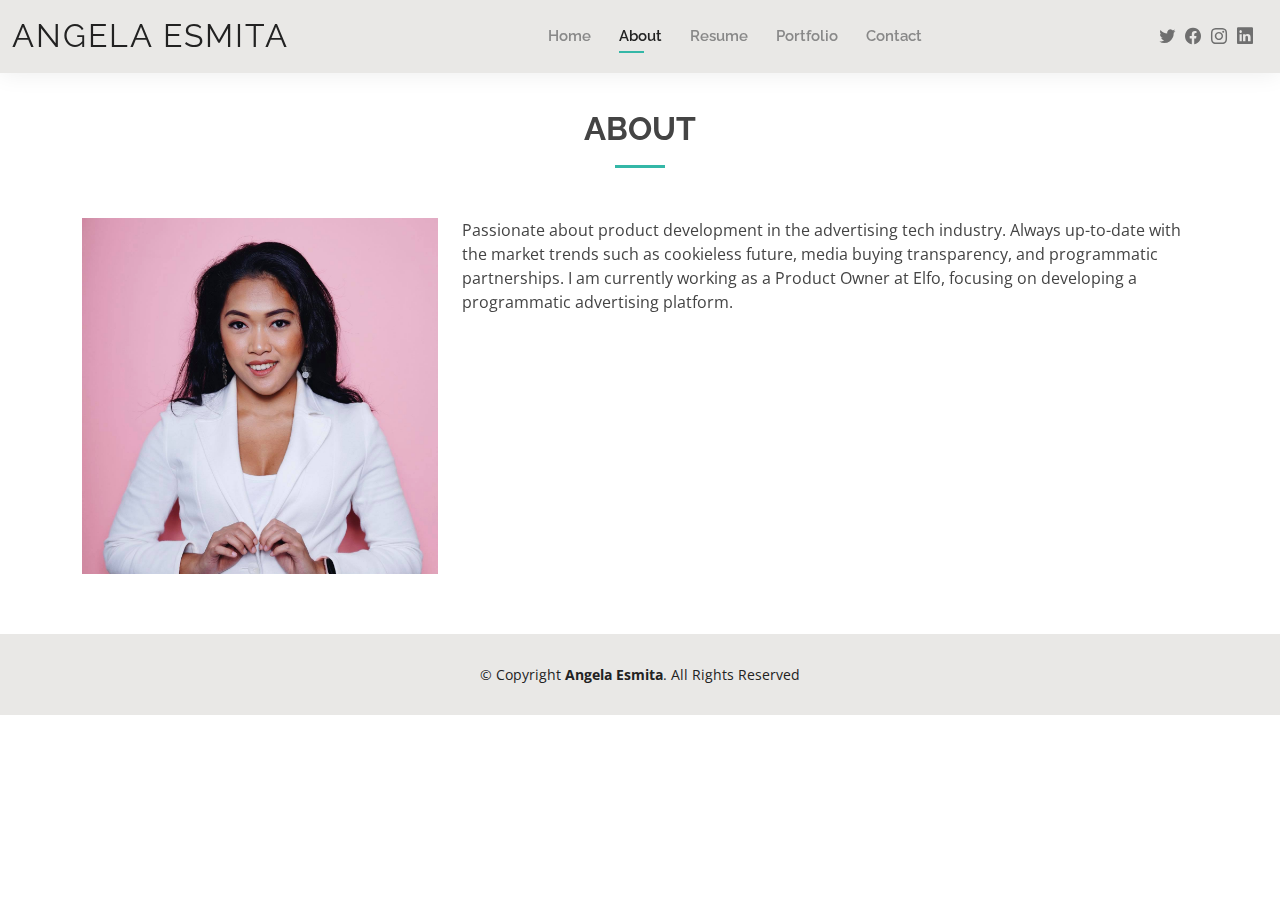
==== commit 754e8d38: "1" ====
--- a/about.html
+++ b/about.html
@@ -41,7 +41,7 @@
   <header id="header" class="fixed-top">
     <div class="container-fluid d-flex justify-content-between align-items-center">
 
-      <h1 class="logo me-auto me-lg-0"><a href="index.html">Kelly</a></h1>
+      <h1 class="logo me-auto me-lg-0"><a href="index.html">ANGELA ESMITA</a></h1>
       <!-- Uncomment below if you prefer to use an image logo -->
       <!-- <a href="index.html" class="logo"><img src="assets/img/logo.png" alt="" class="img-fluid"></a>-->
 
@@ -50,7 +50,6 @@
           <li><a href="index.html">Home</a></li>
           <li><a class="active" href="about.html">About</a></li>
           <li><a href="resume.html">Resume</a></li>
-          <li><a href="services.html">Services</a></li>
           <li><a href="portfolio.html">Portfolio</a></li>
           <li><a href="contact.html">Contact</a></li>
         </ul>
@@ -76,7 +75,6 @@
 
         <div class="section-title">
           <h2>About</h2>
-          <p>Magnam dolores commodi suscipit. Necessitatibus eius consequatur ex aliquid fuga eum quidem. Sit sint consectetur velit. Quisquam quos quisquam cupiditate. Et nemo qui impedit suscipit alias ea. Quia fugiat sit in iste officiis commodi quidem hic quas.</p>
         </div>
 
         <div class="row">
@@ -84,32 +82,10 @@
             <img src="assets/img/about.jpg" class="img-fluid" alt="">
           </div>
           <div class="col-lg-8 pt-4 pt-lg-0 content">
-            <h3>Illustrator &amp; UI/UX Designer</h3>
-            <p class="fst-italic">
-              Lorem ipsum dolor sit amet, consectetur adipiscing elit, sed do eiusmod tempor incididunt ut labore et dolore
-              magna aliqua.
-            </p>
             <div class="row">
-              <div class="col-lg-6">
-                <ul>
-                  <li><i class="bi bi-rounded-right"></i> <strong>Birthday:</strong> 1 May 1995</li>
-                  <li><i class="bi bi-rounded-right"></i> <strong>Website:</strong> www.example.com</li>
-                  <li><i class="bi bi-rounded-right"></i> <strong>Phone:</strong> +123 456 7890</li>
-                  <li><i class="bi bi-rounded-right"></i> <strong>City:</strong> City : New York, USA</li>
-                </ul>
-              </div>
-              <div class="col-lg-6">
-                <ul>
-                  <li><i class="bi bi-rounded-right"></i> <strong>Age:</strong> 30</li>
-                  <li><i class="bi bi-rounded-right"></i> <strong>Degree:</strong> Master</li>
-                  <li><i class="bi bi-rounded-right"></i> <strong>PhEmailone:</strong> email@example.com</li>
-                  <li><i class="bi bi-rounded-right"></i> <strong>Freelance:</strong> Available</li>
-                </ul>
-              </div>
             </div>
             <p>
-              Officiis eligendi itaque labore et dolorum mollitia officiis optio vero. Quisquam sunt adipisci omnis et ut. Nulla accusantium dolor incidunt officia tempore. Et eius omnis.
-              Cupiditate ut dicta maxime officiis quidem quia. Sed et consectetur qui quia repellendus itaque neque. Aliquid amet quidem ut quaerat cupiditate. Ab et eum qui repellendus omnis culpa magni laudantium dolores.
+              Passionate about product development in the advertising tech industry. Always up-to-date with the market trends such as cookieless future, media buying transparency, and programmatic partnerships. I am currently working as a Product Owner at Elfo, focusing on developing a programmatic advertising platform.
             </p>
           </div>
         </div>
@@ -117,206 +93,13 @@
       </div>
     </section><!-- End About Section -->
 
-    <!-- ======= Skills Section ======= -->
-    <section id="skills" class="skills">
-      <div class="container" data-aos="fade-up">
-
-        <div class="section-title">
-          <h2>Skills</h2>
-          <p>Magnam dolores commodi suscipit. Necessitatibus eius consequatur ex aliquid fuga eum quidem. Sit sint consectetur velit. Quisquam quos quisquam cupiditate. Et nemo qui impedit suscipit alias ea. Quia fugiat sit in iste officiis commodi quidem hic quas.</p>
-        </div>
-
-        <div class="row skills-content">
-
-          <div class="col-lg-6">
-
-            <div class="progress">
-              <span class="skill">HTML <i class="val">100%</i></span>
-              <div class="progress-bar-wrap">
-                <div class="progress-bar" role="progressbar" aria-valuenow="100" aria-valuemin="0" aria-valuemax="100"></div>
-              </div>
-            </div>
-
-            <div class="progress">
-              <span class="skill">CSS <i class="val">90%</i></span>
-              <div class="progress-bar-wrap">
-                <div class="progress-bar" role="progressbar" aria-valuenow="90" aria-valuemin="0" aria-valuemax="100"></div>
-              </div>
-            </div>
-
-            <div class="progress">
-              <span class="skill">JavaScript <i class="val">75%</i></span>
-              <div class="progress-bar-wrap">
-                <div class="progress-bar" role="progressbar" aria-valuenow="75" aria-valuemin="0" aria-valuemax="100"></div>
-              </div>
-            </div>
-
-          </div>
-
-          <div class="col-lg-6">
-
-            <div class="progress">
-              <span class="skill">PHP <i class="val">80%</i></span>
-              <div class="progress-bar-wrap">
-                <div class="progress-bar" role="progressbar" aria-valuenow="80" aria-valuemin="0" aria-valuemax="100"></div>
-              </div>
-            </div>
-
-            <div class="progress">
-              <span class="skill">WordPress/CMS <i class="val">90%</i></span>
-              <div class="progress-bar-wrap">
-                <div class="progress-bar" role="progressbar" aria-valuenow="90" aria-valuemin="0" aria-valuemax="100"></div>
-              </div>
-            </div>
-
-            <div class="progress">
-              <span class="skill">Photoshop <i class="val">55%</i></span>
-              <div class="progress-bar-wrap">
-                <div class="progress-bar" role="progressbar" aria-valuenow="55" aria-valuemin="0" aria-valuemax="100"></div>
-              </div>
-            </div>
-
-          </div>
-
-        </div>
-
-      </div>
-    </section><!-- End Skills Section -->
-
-    <!-- ======= Facts Section ======= -->
-    <section id="facts" class="facts">
-      <div class="container" data-aos="fade-up">
-
-        <div class="section-title">
-          <h2>Facts</h2>
-          <p>Magnam dolores commodi suscipit. Necessitatibus eius consequatur ex aliquid fuga eum quidem. Sit sint consectetur velit. Quisquam quos quisquam cupiditate. Et nemo qui impedit suscipit alias ea. Quia fugiat sit in iste officiis commodi quidem hic quas.</p>
-        </div>
-
-        <div class="row counters">
-
-          <div class="col-lg-3 col-6 text-center">
-            <span data-purecounter-start="0" data-purecounter-end="232" data-purecounter-duration="1" class="purecounter"></span>
-            <p>Clients</p>
-          </div>
-
-          <div class="col-lg-3 col-6 text-center">
-            <span data-purecounter-start="0" data-purecounter-end="521" data-purecounter-duration="1" class="purecounter"></span>
-            <p>Projects</p>
-          </div>
-
-          <div class="col-lg-3 col-6 text-center">
-            <span data-purecounter-start="0" data-purecounter-end="1463" data-purecounter-duration="1" class="purecounter"></span>
-            <p>Hours Of Support</p>
-          </div>
-
-          <div class="col-lg-3 col-6 text-center">
-            <span data-purecounter-start="0" data-purecounter-end="15" data-purecounter-duration="1" class="purecounter"></span>
-            <p>Hard Workers</p>
-          </div>
-
-        </div>
-
-      </div>
-    </section><!-- End Facts Section -->
-
-    <!-- ======= Testimonials Section ======= -->
-    <section id="testimonials" class="testimonials">
-      <div class="container" data-aos="fade-up">
-
-        <div class="section-title">
-          <h2>Testimonials</h2>
-          <p>Magnam dolores commodi suscipit. Necessitatibus eius consequatur ex aliquid fuga eum quidem. Sit sint consectetur velit. Quisquam quos quisquam cupiditate. Et nemo qui impedit suscipit alias ea. Quia fugiat sit in iste officiis commodi quidem hic quas.</p>
-        </div>
-
-        <div class="testimonials-slider swiper" data-aos="fade-up" data-aos-delay="100">
-          <div class="swiper-wrapper">
-
-            <div class="swiper-slide">
-              <div class="testimonial-item">
-                <img src="assets/img/testimonials/testimonials-1.jpg" class="testimonial-img" alt="">
-                <h3>Saul Goodman</h3>
-                <h4>Ceo &amp; Founder</h4>
-                <p>
-                  <i class="bx bxs-quote-alt-left quote-icon-left"></i>
-                  Proin iaculis purus consequat sem cure digni ssim donec porttitora entum suscipit rhoncus. Accusantium quam, ultricies eget id, aliquam eget nibh et. Maecen aliquam, risus at semper.
-                  <i class="bx bxs-quote-alt-right quote-icon-right"></i>
-                </p>
-              </div>
-            </div><!-- End testimonial item -->
-
-            <div class="swiper-slide">
-              <div class="testimonial-item">
-                <img src="assets/img/testimonials/testimonials-2.jpg" class="testimonial-img" alt="">
-                <h3>Sara Wilsson</h3>
-                <h4>Designer</h4>
-                <p>
-                  <i class="bx bxs-quote-alt-left quote-icon-left"></i>
-                  Export tempor illum tamen malis malis eram quae irure esse labore quem cillum quid cillum eram malis quorum velit fore eram velit sunt aliqua noster fugiat irure amet legam anim culpa.
-                  <i class="bx bxs-quote-alt-right quote-icon-right"></i>
-                </p>
-              </div>
-            </div><!-- End testimonial item -->
-
-            <div class="swiper-slide">
-              <div class="testimonial-item">
-                <img src="assets/img/testimonials/testimonials-3.jpg" class="testimonial-img" alt="">
-                <h3>Jena Karlis</h3>
-                <h4>Store Owner</h4>
-                <p>
-                  <i class="bx bxs-quote-alt-left quote-icon-left"></i>
-                  Enim nisi quem export duis labore cillum quae magna enim sint quorum nulla quem veniam duis minim tempor labore quem eram duis noster aute amet eram fore quis sint minim.
-                  <i class="bx bxs-quote-alt-right quote-icon-right"></i>
-                </p>
-              </div>
-            </div><!-- End testimonial item -->
-
-            <div class="swiper-slide">
-              <div class="testimonial-item">
-                <img src="assets/img/testimonials/testimonials-4.jpg" class="testimonial-img" alt="">
-                <h3>Matt Brandon</h3>
-                <h4>Freelancer</h4>
-                <p>
-                  <i class="bx bxs-quote-alt-left quote-icon-left"></i>
-                  Fugiat enim eram quae cillum dolore dolor amet nulla culpa multos export minim fugiat minim velit minim dolor enim duis veniam ipsum anim magna sunt elit fore quem dolore labore illum veniam.
-                  <i class="bx bxs-quote-alt-right quote-icon-right"></i>
-                </p>
-              </div>
-            </div><!-- End testimonial item -->
-
-            <div class="swiper-slide">
-              <div class="testimonial-item">
-                <img src="assets/img/testimonials/testimonials-5.jpg" class="testimonial-img" alt="">
-                <h3>John Larson</h3>
-                <h4>Entrepreneur</h4>
-                <p>
-                  <i class="bx bxs-quote-alt-left quote-icon-left"></i>
-                  Quis quorum aliqua sint quem legam fore sunt eram irure aliqua veniam tempor noster veniam enim culpa labore duis sunt culpa nulla illum cillum fugiat legam esse veniam culpa fore nisi cillum quid.
-                  <i class="bx bxs-quote-alt-right quote-icon-right"></i>
-                </p>
-              </div>
-            </div><!-- End testimonial item -->
-
-          </div>
-          <div class="swiper-pagination"></div>
-        </div>
-
-      </div>
-    </section><!-- End Testimonials Section -->
-
   </main><!-- End #main -->
 
   <!-- ======= Footer ======= -->
   <footer id="footer">
     <div class="container">
       <div class="copyright">
-        &copy; Copyright <strong><span>Kelly</span></strong>. All Rights Reserved
-      </div>
-      <div class="credits">
-        <!-- All the links in the footer should remain intact. -->
-        <!-- You can delete the links only if you purchased the pro version. -->
-        <!-- Licensing information: https://bootstrapmade.com/license/ -->
-        <!-- Purchase the pro version with working PHP/AJAX contact form: https://bootstrapmade.com/kelly-free-bootstrap-cv-resume-html-template/ -->
-        Designed by <a href="https://bootstrapmade.com/">BootstrapMade</a>
+        &copy; Copyright <strong><span>Angela Esmita</span></strong>. All Rights Reserved
       </div>
     </div>
   </footer><!-- End  Footer -->
@@ -339,4 +122,4 @@
 
 </body>
 
-</html>+</html>
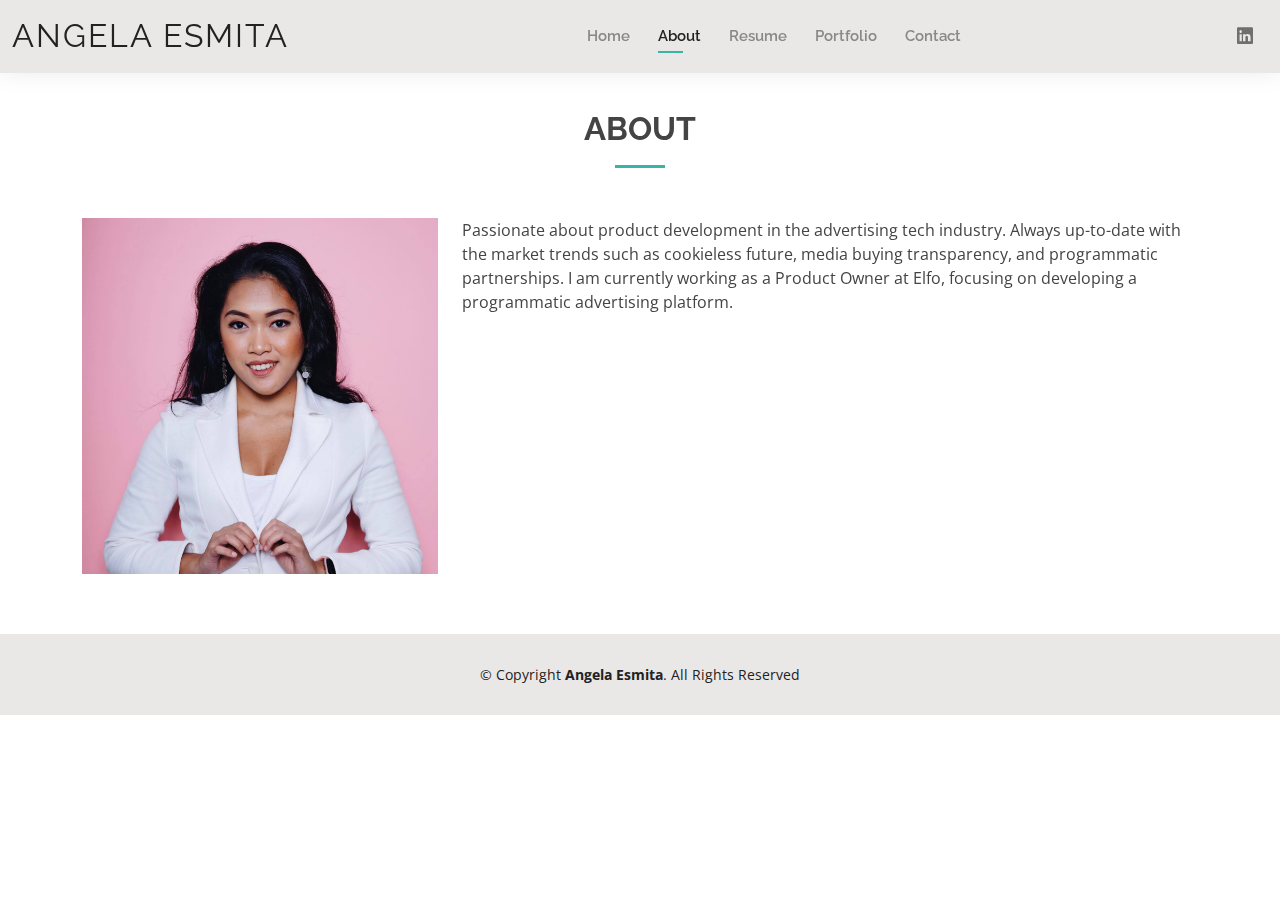
==== commit f6cf0a7b: "234" ====
--- a/about.html
+++ b/about.html
@@ -5,7 +5,7 @@
   <meta charset="utf-8">
   <meta content="width=device-width, initial-scale=1.0" name="viewport">
 
-  <title>About - Kelly Bootstrap Template</title>
+  <title>Angela Esmita - Product Owner KL</title>
   <meta content="" name="description">
   <meta content="" name="keywords">
 
@@ -57,9 +57,9 @@
       </nav><!-- .navbar -->
 
       <div class="header-social-links">
-        <a href="#" class="twitter"><i class="bi bi-twitter"></i></a>
+        <!-- <a href="#" class="twitter"><i class="bi bi-twitter"></i></a>
         <a href="#" class="facebook"><i class="bi bi-facebook"></i></a>
-        <a href="#" class="instagram"><i class="bi bi-instagram"></i></a>
+        <a href="#" class="instagram"><i class="bi bi-instagram"></i></a> -->
         <a href="#" class="linkedin"><i class="bi bi-linkedin"></i></i></a>
       </div>
 
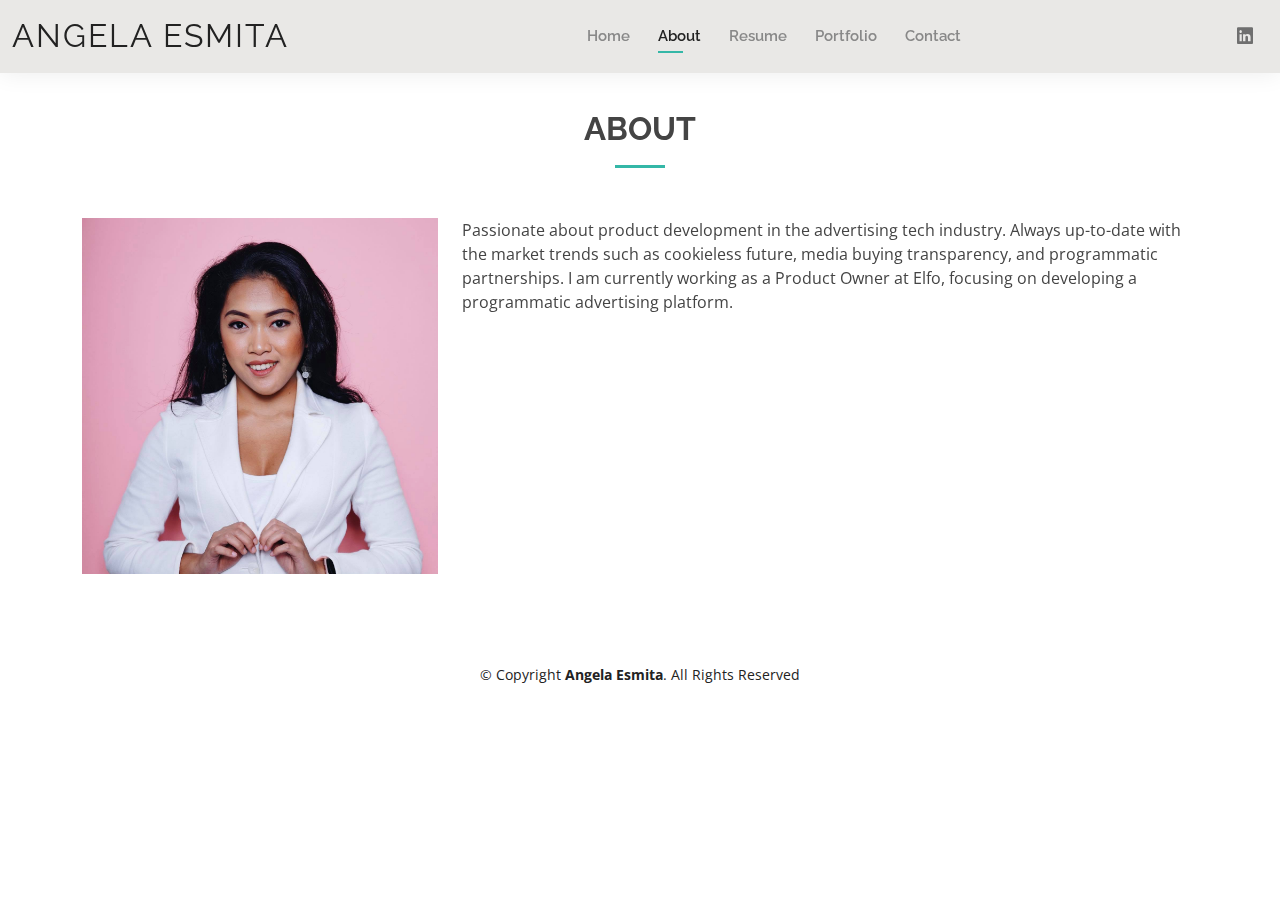
==== commit fe120bb2: "go" ====
--- a/about.html
+++ b/about.html
@@ -5,7 +5,7 @@
   <meta charset="utf-8">
   <meta content="width=device-width, initial-scale=1.0" name="viewport">
 
-  <title>Angela Esmita - Product Owner KL</title>
+  <title>Angela Esmita - About</title>
   <meta content="" name="description">
   <meta content="" name="keywords">
 
@@ -26,13 +26,6 @@
 
   <!-- Template Main CSS File -->
   <link href="assets/css/style.css" rel="stylesheet">
-
-  <!-- =======================================================
-  * Template Name: Kelly - v4.5.0
-  * Template URL: https://bootstrapmade.com/kelly-free-bootstrap-cv-resume-html-template/
-  * Author: BootstrapMade.com
-  * License: https://bootstrapmade.com/license/
-  ======================================================== -->
 </head>
 
 <body>
@@ -42,9 +35,6 @@
     <div class="container-fluid d-flex justify-content-between align-items-center">
 
       <h1 class="logo me-auto me-lg-0"><a href="index.html">ANGELA ESMITA</a></h1>
-      <!-- Uncomment below if you prefer to use an image logo -->
-      <!-- <a href="index.html" class="logo"><img src="assets/img/logo.png" alt="" class="img-fluid"></a>-->
-
       <nav id="navbar" class="navbar order-last order-lg-0">
         <ul>
           <li><a href="index.html">Home</a></li>
--- a/assets/css/style.css
+++ b/assets/css/style.css
@@ -163,7 +163,7 @@
 # Navigation Menu
 --------------------------------------------------------------*/
 /**
-* Desktop Navigation 
+* Desktop Navigation
 */
 .navbar {
   padding: 0;
@@ -272,7 +272,7 @@
 }
 
 /**
-* Mobile Navigation 
+* Mobile Navigation
 */
 .mobile-nav-toggle {
   color: #222222;
@@ -388,7 +388,7 @@
   color: #222222;
 }
 #hero h2 {
-  color: #6f6f6f;
+  color: #000000;
   margin: 10px 0 0 0;
   font-size: 22px;
 }
@@ -1101,7 +1101,7 @@
 # Footer
 --------------------------------------------------------------*/
 #footer {
-  background: #e9e8e6;
+  background: #ffffff80;
   padding: 30px 0;
   color: #222222;
   font-size: 14px;
@@ -1113,4 +1113,4 @@
 }
 #footer .credits a {
   color: #34b7a7;
-}+}
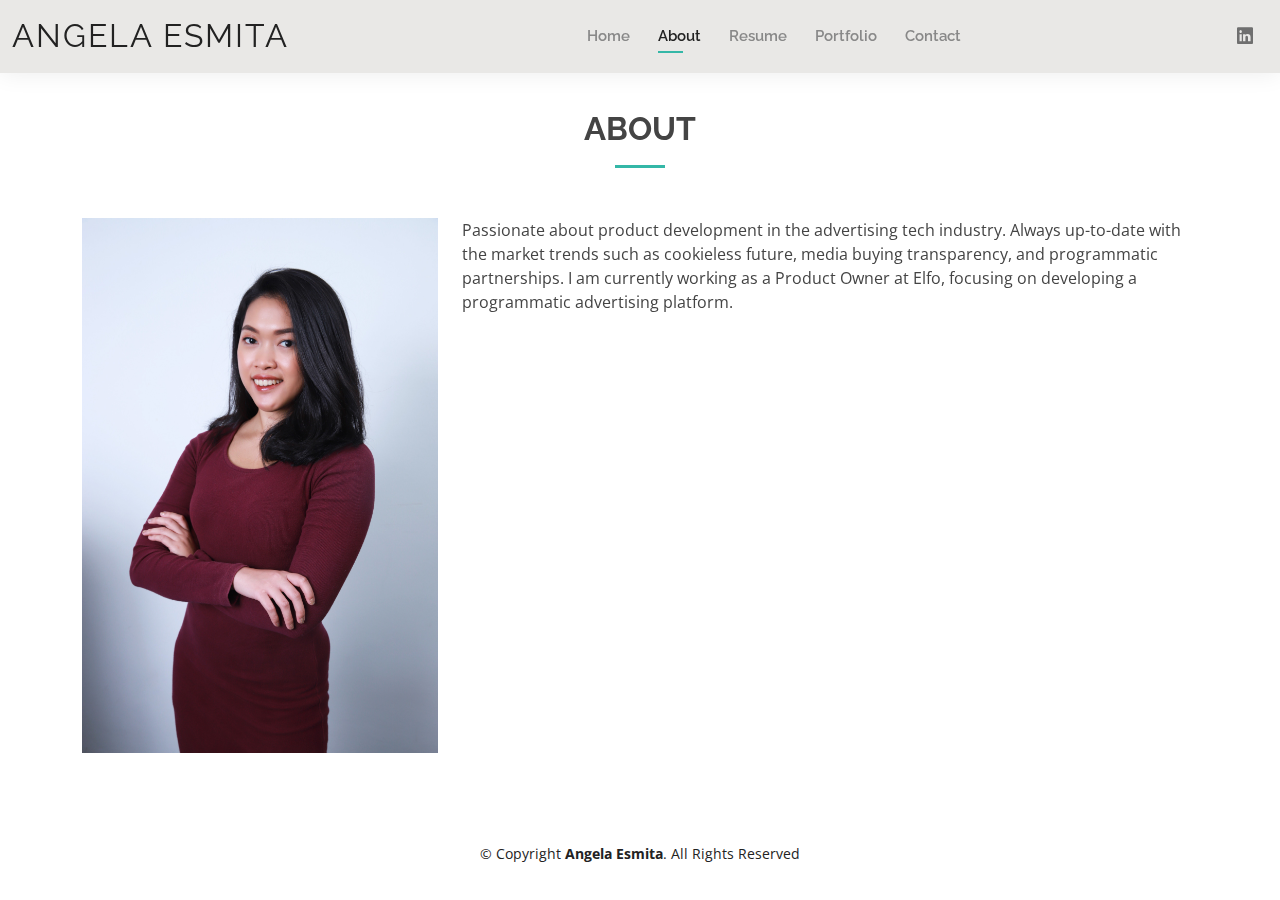
==== commit 7efcaca5: "go" ====
--- a/about.html
+++ b/about.html
@@ -50,7 +50,7 @@
         <!-- <a href="#" class="twitter"><i class="bi bi-twitter"></i></a>
         <a href="#" class="facebook"><i class="bi bi-facebook"></i></a>
         <a href="#" class="instagram"><i class="bi bi-instagram"></i></a> -->
-        <a href="#" class="linkedin"><i class="bi bi-linkedin"></i></i></a>
+        <a href="https://www.linkedin.com/in/angelaesmita/" class="linkedin"><i class="bi bi-linkedin"></i></i></a>
       </div>
 
     </div>
--- a/assets/css/style.css
+++ b/assets/css/style.css
@@ -382,7 +382,7 @@
 }
 #hero h1 {
   margin: 0;
-  font-size: 48px;
+  font-size: 58px;
   font-weight: 700;
   line-height: 56px;
   color: #222222;
